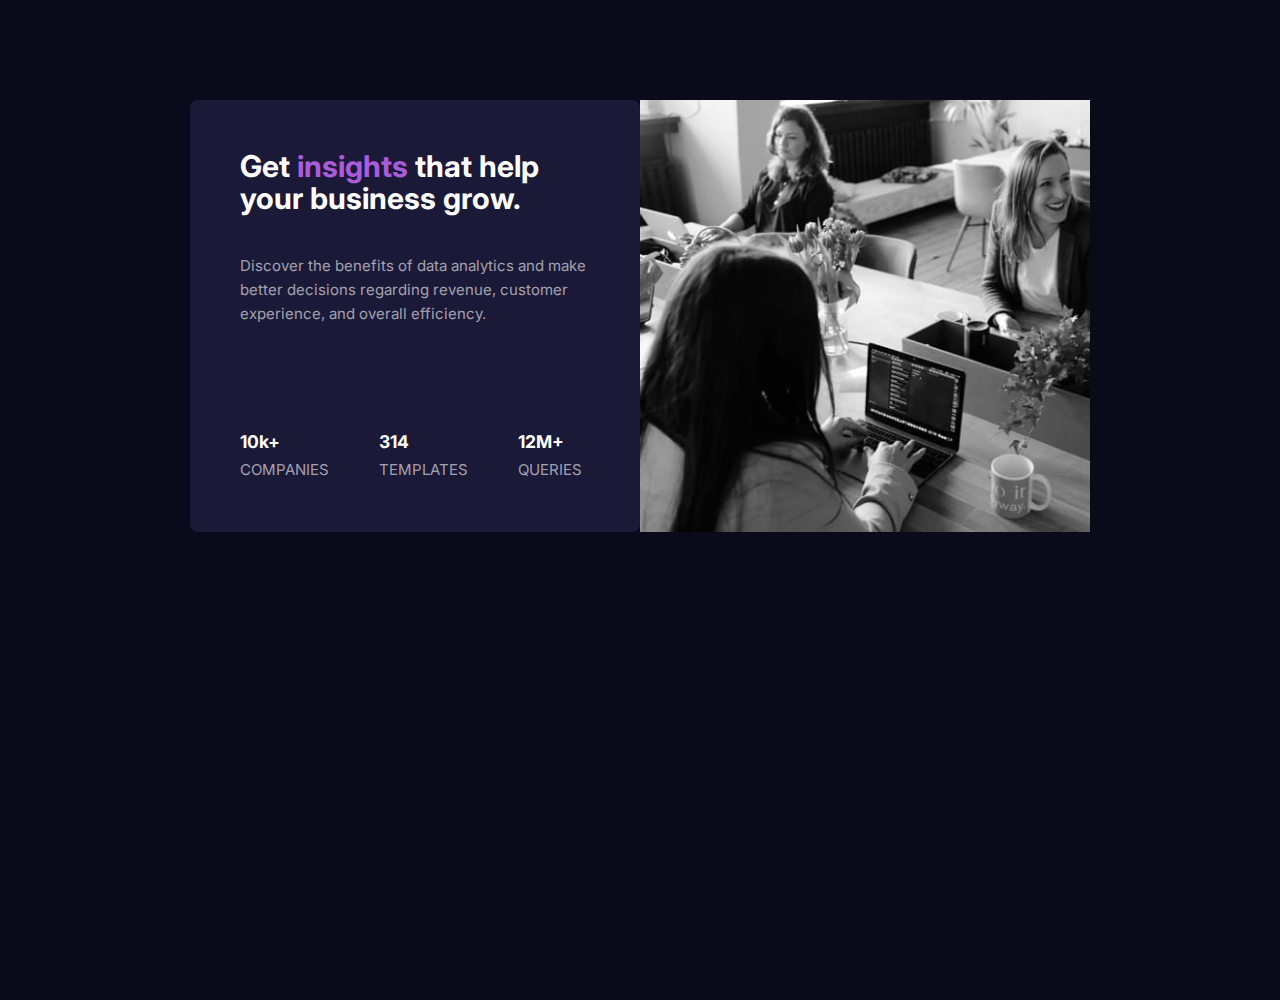
==== stats-preview-card-component-main/index.html @ f47ab7f9 "adicionando primeira versão do projeto" ====
<html>
<head>
  <meta charset="UTF-8">
  <meta name="viewport" content="width=device-width, initial-scale=1.0"> <!-- displays site properly based on user's device -->
  <link rel="stylesheet" href="./styles.css">
  <link rel="icon" type="image/png" sizes="32x32" href="./images/favicon-32x32.png">
  <link rel="preconnect" href="https://fonts.gstatic.com">
  <link href="https://fonts.googleapis.com/css2?family=Inter:wght@400;700&display=swap" rel="stylesheet">
  <link rel="preconnect" href="https://fonts.gstatic.com">
  <link href="https://fonts.googleapis.com/css2?family=Lexend+Deca&display=swap" rel="stylesheet">
  <title>Frontend Mentor | Stats preview card component</title>
 
</head>
<body>

  <div id="content">
    
    <div class="info">
      <h1> Get <span id="spotlight">insights</span> that help your business grow.</h1>
      <p> Discover the benefits of data analytics and make better decisions regarding revenue, customer experience, and overall efficiency. </p>

      <div id="stats">
        <div class="stats-block">
          <h3>10k+</h3>
          <p>COMPANIES</p>
        </div>
        <div class="stats-block">
          <h3>314</h3>
          <p>TEMPLATES</p>
        </div>
        <div class="stats-block">
          <h3>12M+</h3>
          <p>QUERIES</p>
        </div>
        
      </div>
    </div>

    <div class="image">
      
    </div>
  </div>
  
</body>
</html>
---- stats-preview-card-component-main/styles.css ----
* {
    margin: 0;
    padding: 0;
    box-sizing: border-box;
}

:root {
    --background-color: hsl(233, 47%, 7%);
    --card-background: hsl(244, 38%, 16%);
    --violet: hsl(277, 64%, 61%);
    --white: hsl(0, 0%, 100%);  /* (main heading, stats) */
    --white-transparent: hsla(0, 0%, 100%, 0.6);
}

body {
    background-color: var(--background-color);
    font-size: 15px;
    font-family: 'Inter', 'Lexend Deca', sans-serif;
    height: 100%;
    width: 100%;
}

#content {
    display: grid;
    grid-template-columns: 1fr 1fr;
    height: 200px;
    max-width: min(900px,80vw);
    margin: 100px auto;
}

h1,h3 {
    color: var(--white);
    line-height: 2rem
}

#spotlight {
    color: var(--violet);
}

p {
    color: var(--white-transparent);
    margin-top: 40px;
}

#stats {
    display: flex;
    flex-direction: row;
    gap: 50px;
    margin-top: 100px;
}

#stats p {
    display: inline;
}

.info {
    background-color: var(--card-background);
    padding: 50px;
    line-height: 1.5rem;
    width: 100%;
    height: 100%;
    border-radius: 0.5rem;
}

.image{
    background-image: url('./images/image-header-desktop.jpg');
    background-size: cover;
    background-color: var(--violet);
}

.image::after{
    background-color: var(--violet);
}
img {
    width: 100%;
    height: 100%;

}
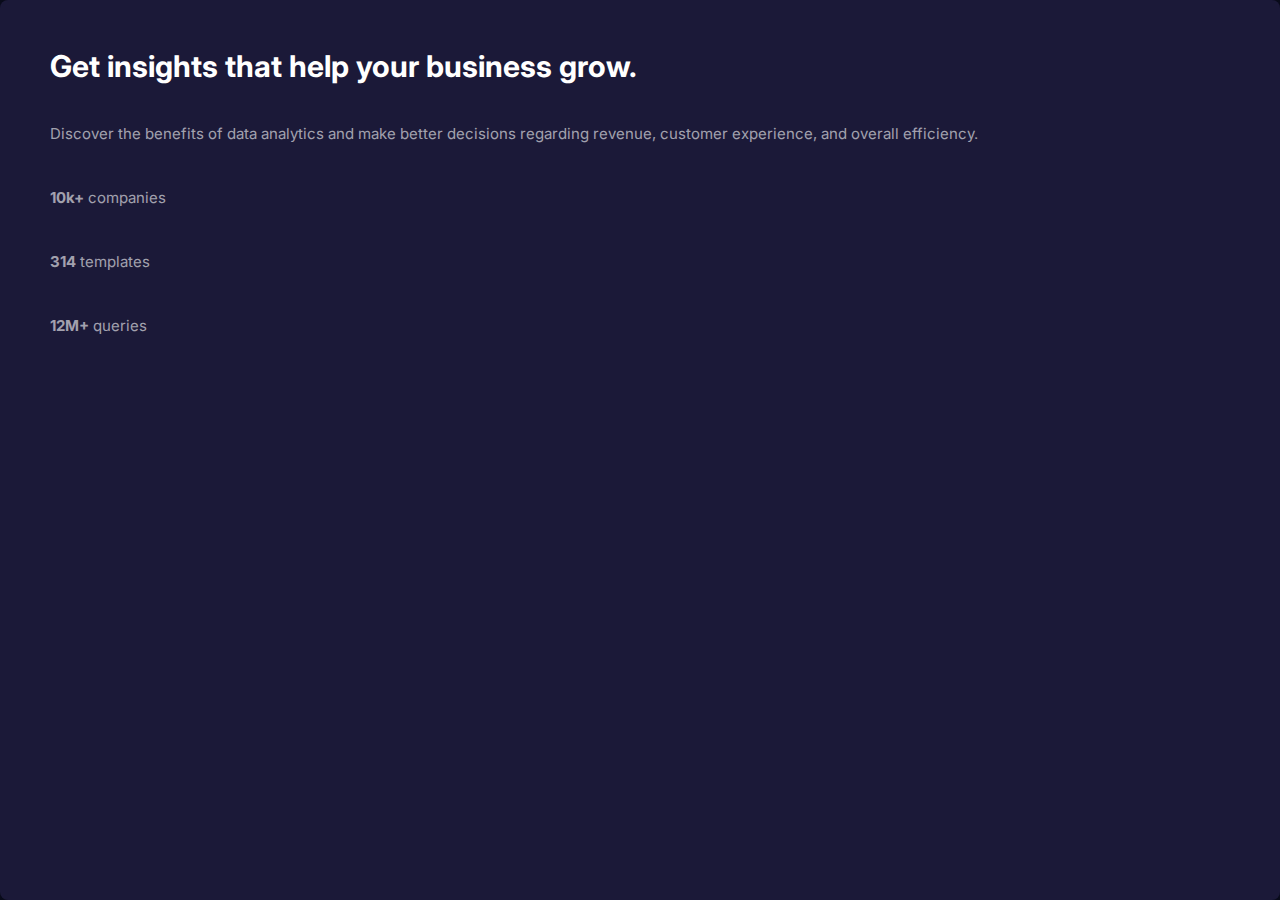
==== commit 85342f32: "alterando id por class" ====
--- a/stats-preview-card-component-main/index.html
+++ b/stats-preview-card-component-main/index.html
@@ -13,30 +13,27 @@
 </head>
 <body>
 
-  <div id="content">
+  <div class="content">
     
     <div class="info">
-      <h1> Get <span id="spotlight">insights</span> that help your business grow.</h1>
+      <h1> Get <span class="spotlight">insights</span> that help your business grow.</h1>
       <p> Discover the benefits of data analytics and make better decisions regarding revenue, customer experience, and overall efficiency. </p>
 
-      <div id="stats">
+      <div class="stats">
         <div class="stats-block">
-          <h3>10k+</h3>
-          <p>COMPANIES</p>
+           <p><strong class="whitecolor">10k+</strong> <span class="uppercase"> companies </span> </p>
         </div>
         <div class="stats-block">
-          <h3>314</h3>
-          <p>TEMPLATES</p>
+            <p> <strong class="whitecolor">314</strong> <span class="uppercase"> templates</span>  </p>
         </div>
         <div class="stats-block">
-          <h3>12M+</h3>
-          <p>QUERIES</p>
+            <p> <strong class="whitecolor">12M+</strong> <span class="uppercase"> queries </span> </p>
         </div>
         
       </div>
     </div>
 
-    <div class="image">
+    <div class="image overlay">
       
     </div>
   </div>
